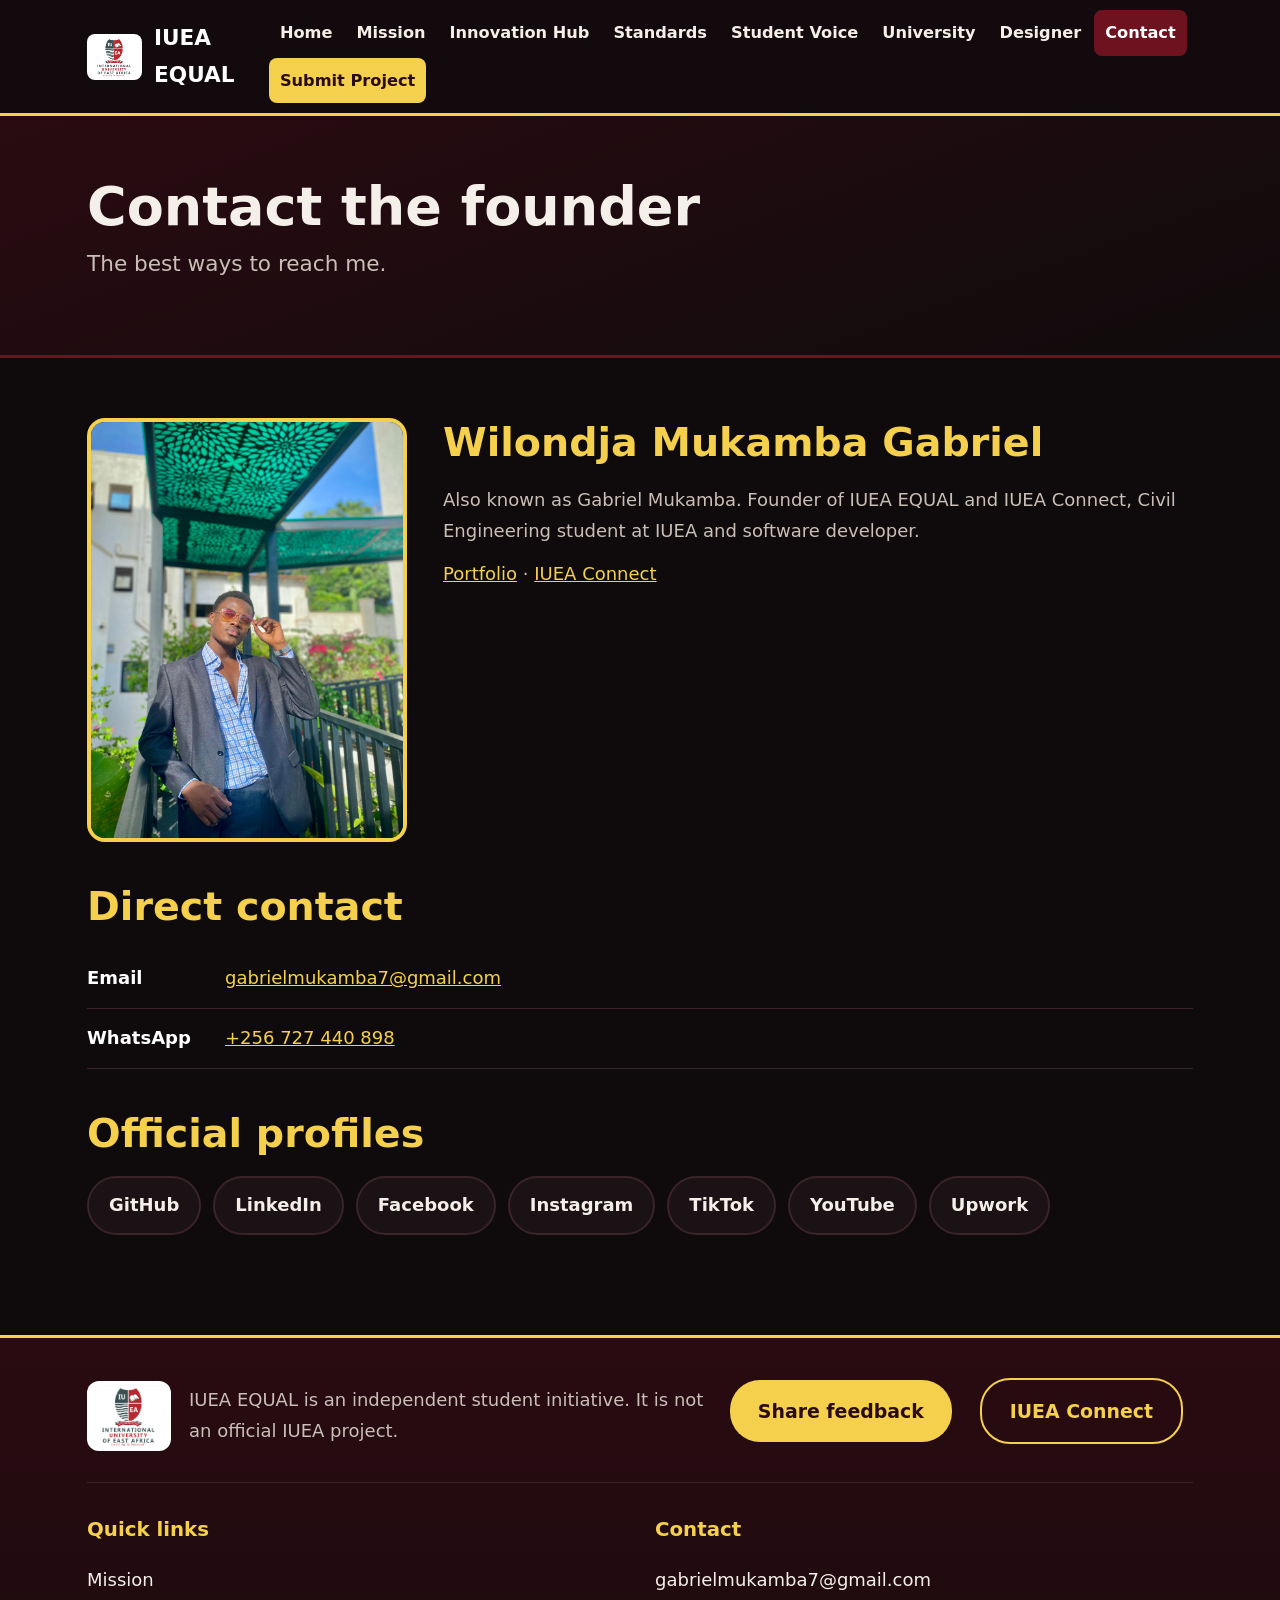
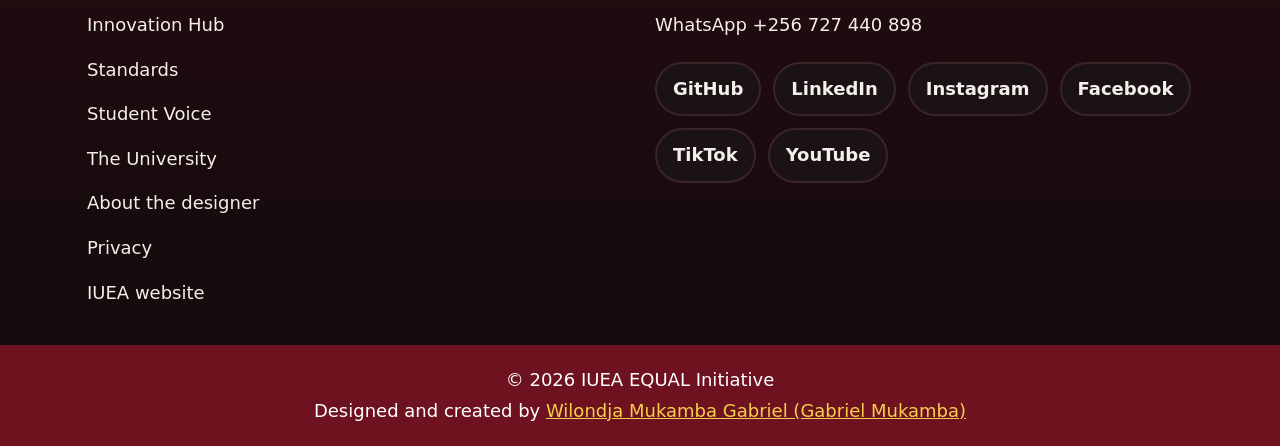
==== contact.html @ 41e2518e "Rebuild IUEA EQUAL as a professional multi-page site" ====
<!DOCTYPE html><html lang="en"><head><meta charset="UTF-8"><meta name="viewport" content="width=device-width,initial-scale=1"><title>Contact | IUEA EQUAL</title><meta name="description" content="Contact Wilondja Mukamba Gabriel, founder of IUEA EQUAL."><link rel="stylesheet" href="style.css">
<script type="application/ld+json">{"@context":"https://schema.org","@type":"Person","name":"Gabriel Mukamba","alternateName":"Wilondja Mukamba Gabriel","jobTitle":"Founder of IUEA EQUAL and IUEA Connect","affiliation":{"@type":"CollegeOrUniversity","name":"International University of East Africa"},"url":"https://gabrielmukamba.github.io/gabriel-website/","sameAs":["https://github.com/gabrielmukamba","https://www.linkedin.com/in/gabriel-mukamba-80368241a","https://www.instagram.com/mukambagabriel","https://www.facebook.com/profile.php?id=61573141967189","https://www.youtube.com/@Gabrielmukamba3"]}</script></head><body>
<section class="page-hero"><div class="wrap"><h1>Contact the founder</h1><p class="lead">The best ways to reach me.</p></div></section>
<section><div class="wrap"><div class="founder"><img src="images/gabriel.jpg" alt="Wilondja Mukamba Gabriel">
<div><h2>Wilondja Mukamba Gabriel</h2><p>Also known as Gabriel Mukamba. Founder of IUEA EQUAL and IUEA Connect, Civil Engineering student at IUEA and software developer.</p>
<p><a href="https://gabrielmukamba.github.io/gabriel-website/" target="_blank" rel="noopener">Portfolio</a> · <a href="https://gabrielmukamba.github.io/iuea-connect/" target="_blank" rel="noopener">IUEA Connect</a></p></div></div>
<h2 style="margin-top:40px">Direct contact</h2><div class="contact-methods">
<div class="row"><span class="label">Email</span><span><a href="mailto:gabrielmukamba7@gmail.com">gabrielmukamba7@gmail.com</a></span></div>
<div class="row"><span class="label">WhatsApp</span><span><a href="https://wa.me/256727440898" target="_blank" rel="noopener">+256 727 440 898</a></span></div></div>
<h2 style="margin-top:40px">Official profiles</h2><div class="social-container">
<a href="https://github.com/gabrielmukamba" target="_blank" rel="noopener">GitHub</a><a href="https://www.linkedin.com/in/gabriel-mukamba-80368241a" target="_blank" rel="noopener">LinkedIn</a>
<a href="https://www.facebook.com/profile.php?id=61573141967189" target="_blank" rel="noopener">Facebook</a><a href="https://www.instagram.com/mukambagabriel" target="_blank" rel="noopener">Instagram</a>
<a href="https://www.tiktok.com/@gabrielmukamba3" target="_blank" rel="noopener">TikTok</a><a href="https://www.youtube.com/@Gabrielmukamba3" target="_blank" rel="noopener">YouTube</a>
<a href="https://www.upwork.com/freelancers/~0152dc1335b1a22940" target="_blank" rel="noopener">Upwork</a></div></div></section>
<script src="app.js"></script></body></html>
---- style.css ----
:root{--maroon:#6e1220;--red:#8f1b2d;--gold:#f5d04c;--ink:#f4efe9;--mute:#c9bfb6;--bg:#0f0b0c;--card:#1a1214;--line:#3a2428}
*{box-sizing:border-box;margin:0;padding:0}
html{font-size:112.5%;-webkit-text-size-adjust:100%;scroll-behavior:smooth}
body{font-family:"Segoe UI",system-ui,-apple-system,Roboto,sans-serif;color:var(--ink);background:var(--bg);line-height:1.7}
a{color:var(--gold)}img{max-width:100%}
.wrap{max-width:1150px;margin:auto;padding:0 22px}
.site-header{background:#120a0c;position:sticky;top:0;z-index:20;border-bottom:3px solid var(--gold)}
.navbar{display:flex;align-items:center;justify-content:space-between;max-width:1150px;margin:auto;padding:10px 22px}
.brand{display:flex;align-items:center;gap:12px;color:#fff;font-weight:800;font-size:1.2rem;text-decoration:none}
.brand img{height:46px;background:#fff;border-radius:8px;padding:3px}
.links{display:flex;gap:2px;list-style:none;flex-wrap:wrap}
.links a{display:block;color:var(--ink);text-decoration:none;padding:9px 11px;border-radius:8px;font-size:.9rem;font-weight:600}
.links a:hover{background:#ffffff1a}.links a.active{background:var(--maroon);color:#fff}
.links a.join{background:var(--gold);color:#2a0b12}
.menu-btn{display:none;background:var(--gold);border:0;color:#2a0b12;font-weight:700;font-size:1rem;padding:10px 18px;border-radius:8px;cursor:pointer}
.hero{padding:110px 0 100px;background:radial-gradient(circle at 80% 15%,#8f1b2dcc,transparent 50%),radial-gradient(circle at 10% 95%,#f5d04c22,transparent 45%),linear-gradient(160deg,#2a0b12,#0f0b0c 70%)}
.hero h1{font-size:clamp(2.4rem,7vw,4.4rem);line-height:1.1;font-weight:800;max-width:800px}
.hero p{max-width:640px;margin:22px 0 32px;font-size:clamp(1.1rem,2.5vw,1.3rem);color:var(--mute)}
.page-hero{background:linear-gradient(160deg,#2a0b12,#0f0b0c);padding:60px 0;border-bottom:3px solid var(--maroon)}
.page-hero h1{font-size:clamp(2rem,6vw,3rem);line-height:1.15}
.page-hero p{color:var(--mute);font-size:1.2rem;margin-top:8px}
.btn{display:inline-block;background:var(--red);color:#fff;padding:15px 28px;min-height:50px;border-radius:30px;text-decoration:none;border:0;font-size:1.05rem;font-weight:700;cursor:pointer;margin:0 10px 10px 0;transition:transform .15s}
.btn:hover{transform:translateY(-2px)}.btn.alt{background:var(--gold);color:#2a0b12}
.btn.ghost{background:transparent;border:2px solid var(--gold);color:var(--gold)}
section{padding:60px 0}
h2{margin-bottom:18px;color:var(--gold);font-size:clamp(1.6rem,4vw,2.2rem);line-height:1.25}
h3{font-size:1.25rem;color:#fff}p{margin-bottom:12px;max-width:70ch;color:var(--mute)}
.grid{display:grid;grid-template-columns:repeat(auto-fit,minmax(260px,1fr));gap:24px}
.card{background:var(--card);border:1px solid var(--line);border-radius:16px;padding:26px}
.card h3{margin-bottom:8px}.card.top{border-top:4px solid var(--gold);transition:transform .2s}.card.top:hover{transform:translateY(-4px)}
form.card{display:grid;gap:14px}
input,select,textarea{width:100%;padding:14px;border:2px solid var(--line);border-radius:12px;font:inherit;font-size:1rem;background:#0f0b0c;color:var(--ink)}
input:focus,select:focus,textarea:focus{border-color:var(--gold);outline:none}
.tag{display:inline-block;background:#3a2428;color:var(--gold);border-radius:20px;padding:3px 12px;font-size:.85rem;font-weight:600;margin:0 6px 8px 0}
.founder{display:grid;grid-template-columns:320px 1fr;gap:36px;align-items:start}
.founder img{width:100%;border-radius:18px;border:4px solid var(--gold);background:var(--line);min-height:300px;object-fit:cover}
.contact-methods .row{display:flex;gap:18px;padding:14px 0;border-bottom:1px solid var(--line);flex-wrap:wrap}
.label{width:120px;font-weight:700;color:#fff}
.social-container,.social-pills{display:flex;gap:12px;flex-wrap:wrap;margin-top:6px}
.social-container a,.social-pills a{border:2px solid var(--line);background:var(--card);color:var(--ink);padding:12px 20px;min-height:48px;border-radius:30px;text-decoration:none;font-weight:600}
.social-container a:hover,.social-pills a:hover{border-color:var(--gold);color:var(--gold)}
.map{width:100%;height:380px;border:0;border-radius:16px}
.site-footer{background:linear-gradient(180deg,#2a0b12,#0f0b0c);margin-top:40px;border-top:3px solid var(--gold);padding-top:40px}
.foot-cta{display:flex;align-items:center;gap:18px;flex-wrap:wrap;padding-bottom:28px;border-bottom:1px solid var(--line)}
.foot-cta img{height:70px;background:#fff;border-radius:12px;padding:4px}.foot-cta p{margin:0;flex:1;min-width:200px}
.foot-grid{display:grid;grid-template-columns:1fr 1fr;gap:30px;padding:30px 0}
.site-footer h4{color:var(--gold);margin-bottom:12px;font-size:1.1rem}.site-footer li{list-style:none}
.site-footer li a,.site-footer address a{display:block;padding:7px 0;color:var(--ink);text-decoration:none}
.site-footer address{font-style:normal;color:var(--mute)}
.site-footer .social-pills a{display:inline-block;padding:10px 16px;min-height:44px}
.copy{background:var(--maroon);text-align:center;padding:20px;margin:0;max-width:none;color:#fff}
.stats{display:flex;gap:40px;flex-wrap:wrap;margin-top:30px}.stats b{display:block;font-size:2.4rem;color:var(--gold)}
.quote{border-left:5px solid var(--gold);padding-left:20px;font-size:1.25rem;color:var(--ink);font-style:italic;max-width:60ch;margin-bottom:14px}
.tbl-wrap{overflow-x:auto}table{width:100%;border-collapse:collapse;min-width:560px}
th,td{padding:14px;border-bottom:1px solid var(--line);text-align:left;vertical-align:top}
th{color:var(--gold)}td{color:var(--mute)}td:first-child{color:#fff;font-weight:600}
.filters{display:flex;gap:10px;flex-wrap:wrap;margin-bottom:24px}
.filters .btn{margin:0;padding:10px 18px;min-height:44px;font-size:.95rem;width:auto}
.calc .row{display:grid;gap:6px;padding:12px 0;border-bottom:1px solid var(--line)}
.calc input[type=range]{padding:0;accent-color:var(--gold)}.total{font-size:2.2rem;color:var(--gold);font-weight:800}
ul.list{margin-left:22px;color:var(--mute)}ul.list li{margin-bottom:8px}
.note{border:1px solid var(--gold);border-radius:12px;padding:16px;color:var(--mute);margin-top:20px}.note p{margin:0}
@media(max-width:1000px){.menu-btn{display:block}.navbar{flex-wrap:wrap}
.links{display:none;width:100%;flex-direction:column;padding:10px 0}.links.open{display:flex}
.links a{padding:15px 16px;font-size:1.1rem}
.hero{padding:70px 0 60px}section{padding:42px 0}
.founder{grid-template-columns:1fr}.founder img{max-width:340px;margin:auto}
.label{width:100%}.btn{width:100%;text-align:center;margin-right:0}.filters .btn{width:auto}
.foot-grid{grid-template-columns:1fr}}
@media(prefers-reduced-motion:reduce){*{transition:none!important;scroll-behavior:auto}}
:focus-visible{outline:3px solid var(--gold);outline-offset:2px}
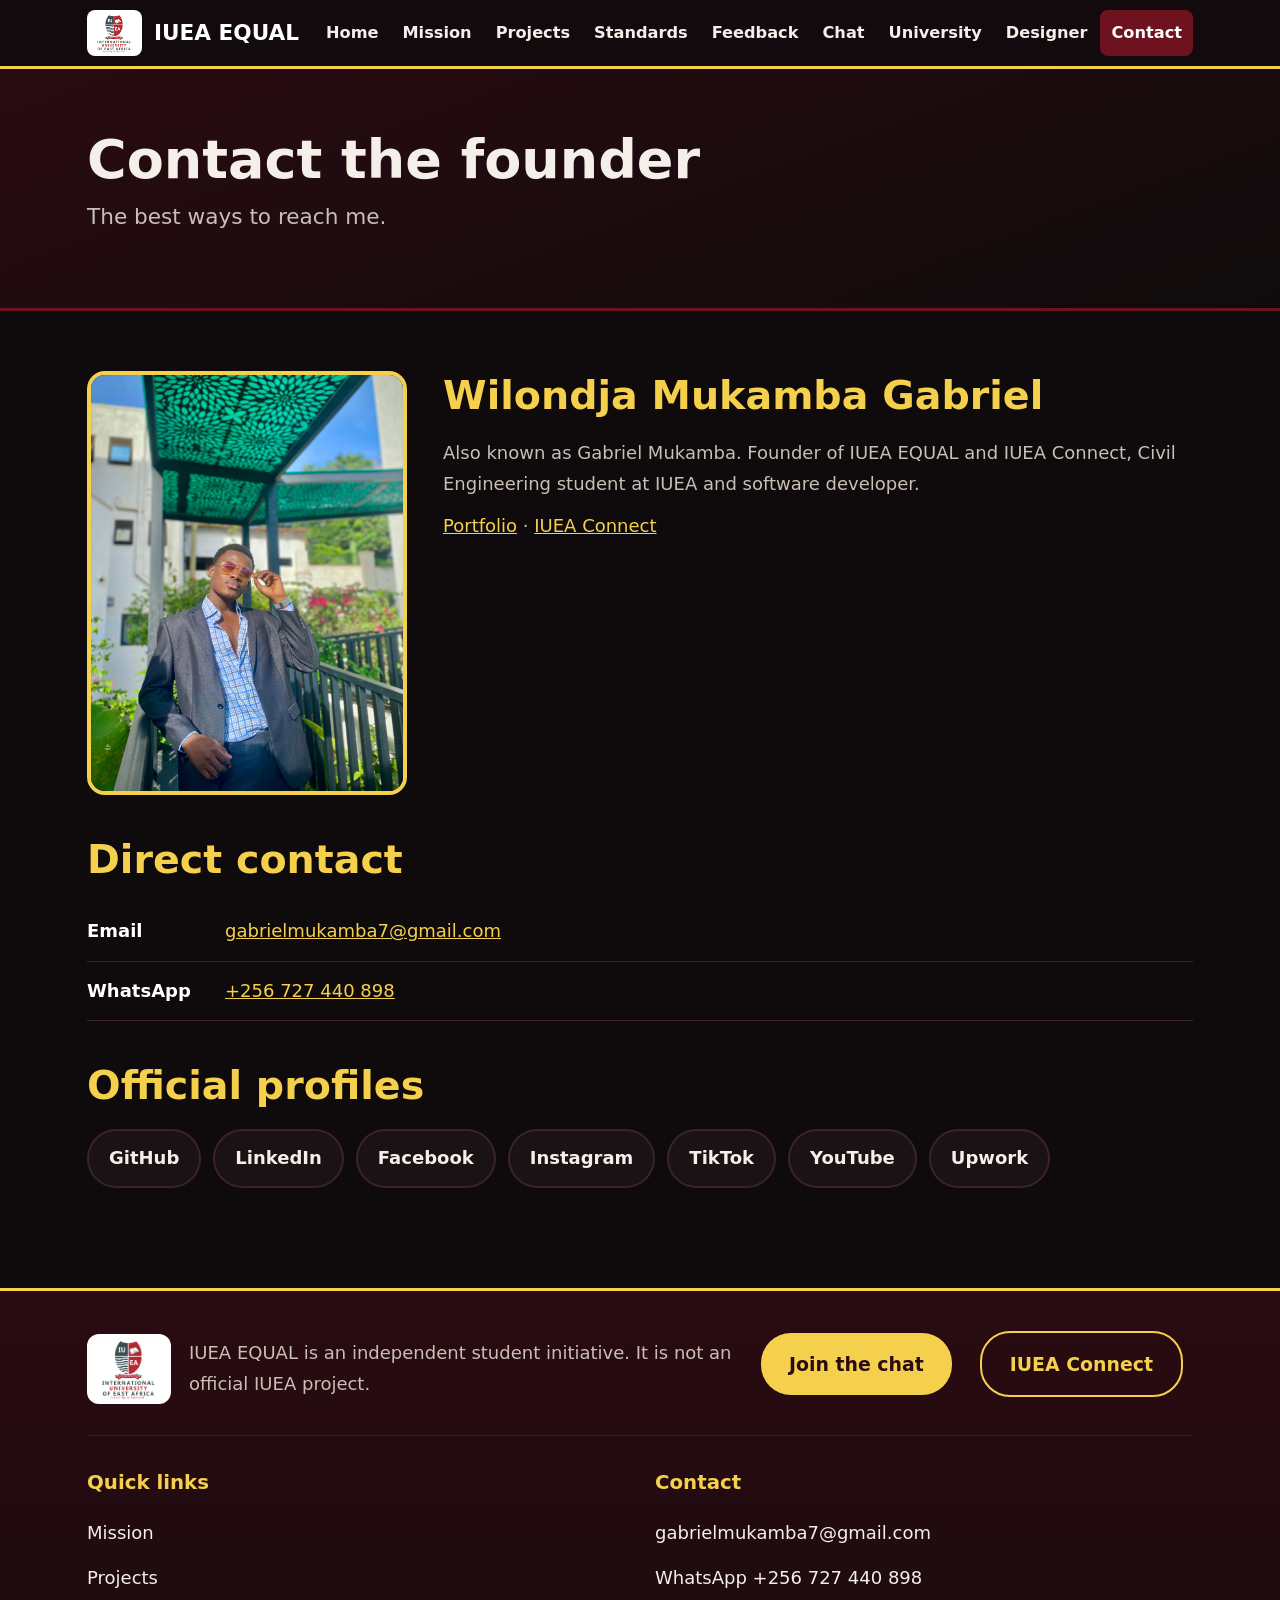
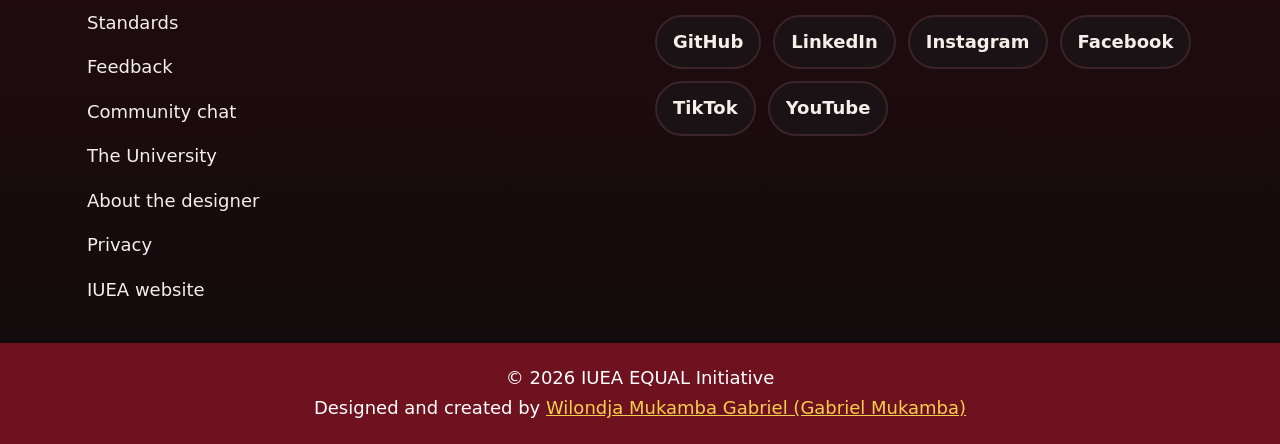
==== commit a731a226: "Connect Firebase and add community chat" ====
--- a/contact.html
+++ b/contact.html
@@ -1,5 +1,12 @@
-<!DOCTYPE html><html lang="en"><head><meta charset="UTF-8"><meta name="viewport" content="width=device-width,initial-scale=1"><title>Contact | IUEA EQUAL</title><meta name="description" content="Contact Wilondja Mukamba Gabriel, founder of IUEA EQUAL."><link rel="stylesheet" href="style.css">
-<script type="application/ld+json">{"@context":"https://schema.org","@type":"Person","name":"Gabriel Mukamba","alternateName":"Wilondja Mukamba Gabriel","jobTitle":"Founder of IUEA EQUAL and IUEA Connect","affiliation":{"@type":"CollegeOrUniversity","name":"International University of East Africa"},"url":"https://gabrielmukamba.github.io/gabriel-website/","sameAs":["https://github.com/gabrielmukamba","https://www.linkedin.com/in/gabriel-mukamba-80368241a","https://www.instagram.com/mukambagabriel","https://www.facebook.com/profile.php?id=61573141967189","https://www.youtube.com/@Gabrielmukamba3"]}</script></head><body>
+<!DOCTYPE html><html lang="en"><head><meta charset="UTF-8"><meta name="viewport" content="width=device-width,initial-scale=1">
+<title>Contact Gabriel Mukamba | IUEA EQUAL</title>
+<meta name="description" content="Contact Gabriel Mukamba (Wilondja Mukamba Gabriel), founder of IUEA EQUAL and IUEA Connect, by email or WhatsApp.">
+<link rel="canonical" href="https://gabrielmukamba.github.io/iuea-equal/contact.html"><link rel="icon" href="images/iuea-logo.png"><meta name="theme-color" content="#6e1220">
+<meta property="og:type" content="website"><meta property="og:site_name" content="IUEA EQUAL"><meta property="og:title" content="Contact Gabriel Mukamba | IUEA EQUAL">
+<meta property="og:description" content="Contact the founder of IUEA EQUAL and IUEA Connect."><meta property="og:url" content="https://gabrielmukamba.github.io/iuea-equal/contact.html">
+<meta property="og:image" content="https://gabrielmukamba.github.io/iuea-equal/images/iuea-logo.png"><meta property="og:image:alt" content="IUEA logo"><meta name="twitter:card" content="summary">
+<script type="application/ld+json">{"@context":"https://schema.org","@type":"Person","name":"Gabriel Mukamba","alternateName":"Wilondja Mukamba Gabriel","jobTitle":"Founder of IUEA EQUAL and IUEA Connect","affiliation":{"@type":"CollegeOrUniversity","name":"International University of East Africa"},"url":"https://gabrielmukamba.github.io/gabriel-website/","sameAs":["https://github.com/gabrielmukamba","https://www.linkedin.com/in/gabriel-mukamba-80368241a","https://www.instagram.com/mukambagabriel","https://www.facebook.com/profile.php?id=61573141967189","https://www.youtube.com/@Gabrielmukamba3"]}</script>
+<link rel="stylesheet" href="style.css"></head><body>
 <section class="page-hero"><div class="wrap"><h1>Contact the founder</h1><p class="lead">The best ways to reach me.</p></div></section>
 <section><div class="wrap"><div class="founder"><img src="images/gabriel.jpg" alt="Wilondja Mukamba Gabriel">
 <div><h2>Wilondja Mukamba Gabriel</h2><p>Also known as Gabriel Mukamba. Founder of IUEA EQUAL and IUEA Connect, Civil Engineering student at IUEA and software developer.</p>
